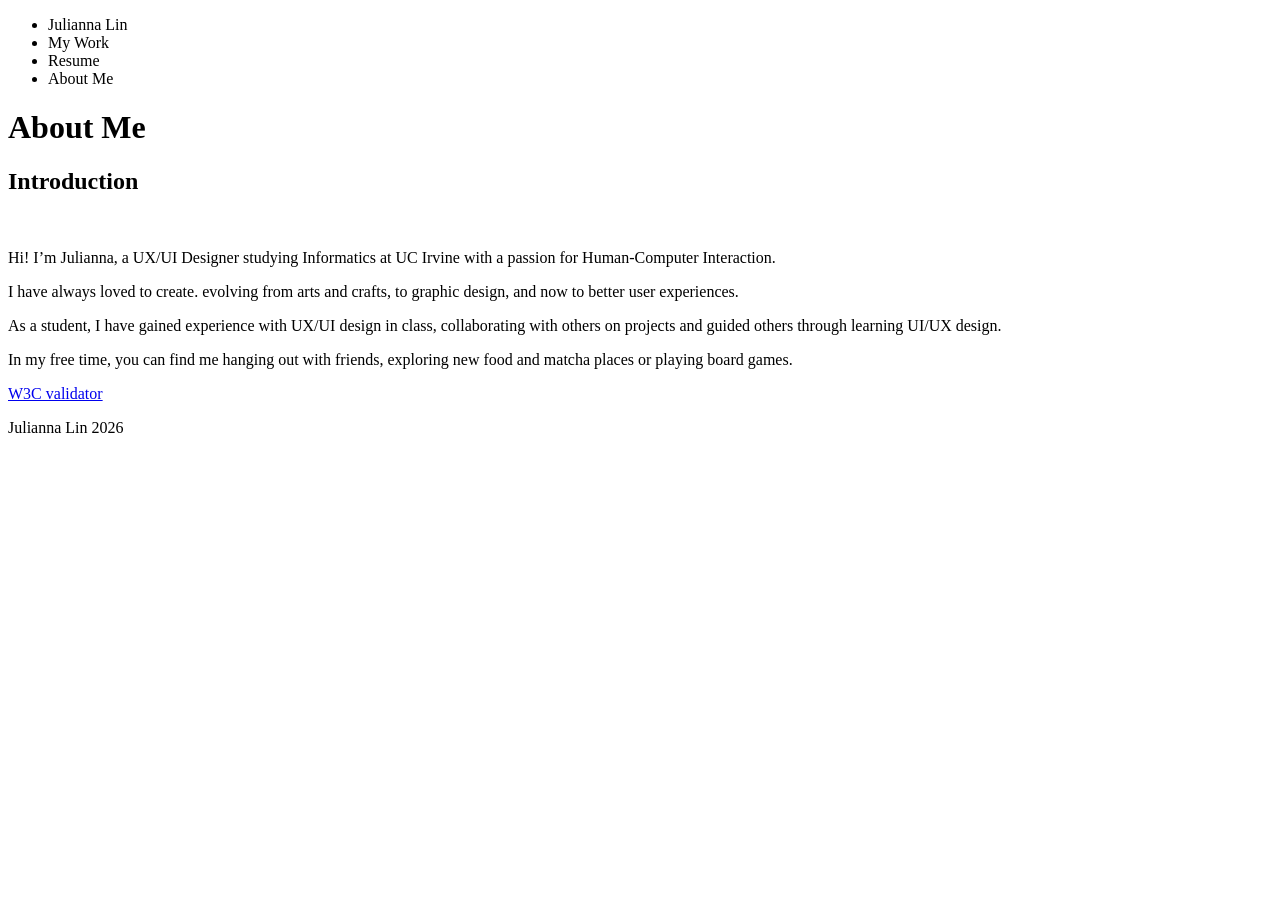
==== aboutme.html @ bf9347bb "added to about me and home page" ====
<!doctype html>
<html lang="en">

<!--
WRITTEN BY: Julianna Lin
EMAIL: juliayl6@uci.edu
-->

<head>
  <meta charset="utf-8">
  <meta name="author" content="Julianna Lin">
  <meta name="description" content="Julianna Lin's Portfolio">
   <!-- you would link to an external stylesheet here! -->
   <!-- you would also link to Bootstrap here! -->
  <title>Julianna Lin: Home</title>
</head>
<body>
    <nav>
        <ul>
            <li>Julianna Lin</li>
            <li>My Work </li>
            <li>Resume</li>
            <li>About Me</li>
        </ul>

    </nav>


    <div> 
    <h1>About Me</h1>
    <h2>Introduction</h2>
    <img> <!--add photo here-->
    <p>Hi! I’m Julianna, a UX/UI Designer studying Informatics at UC Irvine with a passion for Human-Computer Interaction.</p>
    <p>I have always loved to create. evolving from arts and crafts, to graphic design, and now to better user experiences. </p>
    <p>As a student, I have gained experience with UX/UI design in class, collaborating with others on projects and guided others through learning UI/UX design. </p>
    <p>In my free time, you can find me hanging out with friends, exploring new food and matcha places or playing board games.</p>
    </div>

  <p>
    <a href="http://validator.w3.org/check?uri=referer">
       W3C validator
    </a>
  </p>
</body>
<footer>
    <p>Julianna Lin 2026</p>

</footer>

</html>
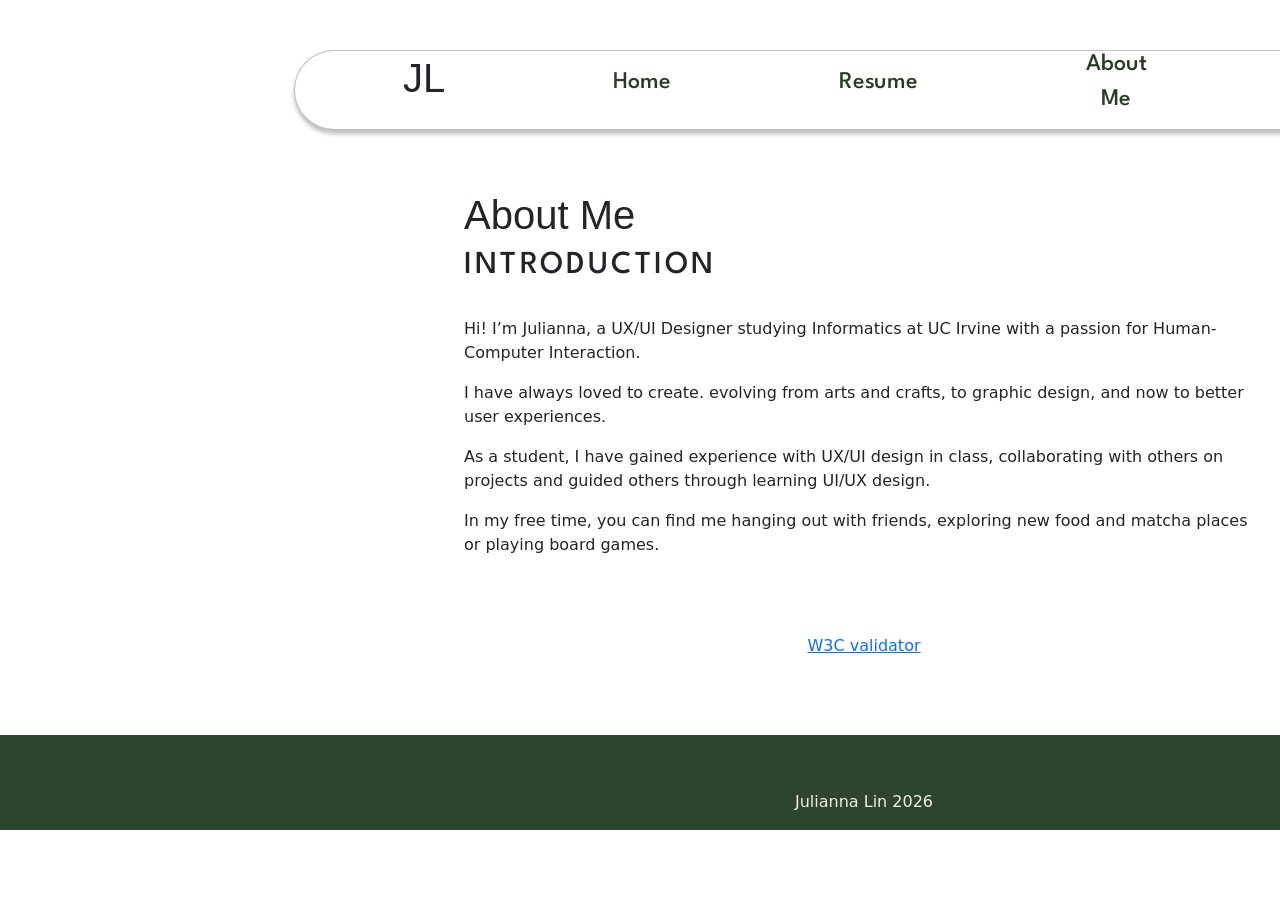
==== commit 8ddf3129: "commit" ====
--- a/aboutme.html
+++ b/aboutme.html
@@ -11,18 +11,26 @@
   <meta name="author" content="Julianna Lin">
   <meta name="description" content="Julianna Lin's Portfolio">
    <!-- you would link to an external stylesheet here! -->
+    <link rel="stylesheet" href="css/stylesheet.css">
+    <link rel="preconnect" href="https://fonts.googleapis.com">
+        <link rel="preconnect" href="https://fonts.gstatic.com" crossorigin>
+        <link href="https://fonts.googleapis.com/css2?family=Chewy&family=Inter:ital,opsz,wght@0,14..32,100..900;1,14..32,100..900&display=swap" rel="stylesheet">
+
+        <link rel="preconnect" href="https://fonts.googleapis.com">
+        <link rel="preconnect" href="https://fonts.gstatic.com" crossorigin>
+        <link href="https://fonts.googleapis.com/css2?family=Chewy&family=Inter:ital,opsz,wght@0,14..32,100..900;1,14..32,100..900&family=League+Spartan:wght@100..900&display=swap" rel="stylesheet">
    <!-- you would also link to Bootstrap here! -->
+    <link rel = "stylesheet" href = "bootstrap-5.3.8-dist/css/bootstrap.min.css">
   <title>Julianna Lin: Home</title>
 </head>
 <body>
-    <nav>
+    <nav class = "container">  
         <ul>
-            <li>Julianna Lin</li>
-            <li>My Work </li>
-            <li>Resume</li>
-            <li>About Me</li>
+            <li><h1>JL</h1></li>
+            <li><a href="index.html">Home</a></li>
+            <li><a href="">Resume</a></li>
+            <li><a href="aboutme.html">About Me</a></li>
         </ul>
-
     </nav>
 
 
--- a/css/stylesheet.css
+++ b/css/stylesheet.css
@@ -0,0 +1,153 @@
+
+h1 {
+
+    font-family: 'Chewy', sans-serif;
+    color: 2E452D;
+    font-size: 6.25rem;
+    font-style: normal;
+    font-weight: 400;
+    line-height: normal;
+}
+h2 {
+    color: #FFF;
+    font-family: "League Spartan";
+    font-size: 2rem;
+    font-style: normal;
+    font-weight: 700;
+    line-height: normal;
+    letter-spacing: 0.2rem;
+    text-transform: uppercase;
+    align-self: stretch;
+}
+
+body {
+    background-color: #FFFEF3;
+    display: inline-flex;
+    padding-top: 3.125rem;
+    flex-direction: column;
+    align-items: center;
+    gap: 3.8125rem;
+
+}
+
+.hero_intro {
+    display: flex;
+    padding: 1.875rem 11.25rem;
+    justify-content: center;
+    align-items: flex-start;
+    gap: 0.625rem;
+    align-self: stretch;
+
+
+}
+.intro_card {
+    display: flex;
+    padding: 5rem 4.5rem;
+    justify-content: space-between;
+    align-items: center;
+    flex: 1 0 0;
+    align-self: stretch;
+
+    border-radius: 1.875rem;
+    background: #7C8E6A;
+    box-shadow: 0 4px 4px 0 rgba(0, 0, 0, 0.25);
+    display: flex;
+    
+}
+
+.left_section {
+    display: flex;
+    flex-direction: column;
+    align-items: flex-start;
+    gap: 1.9375rem;
+    flex: 1 0 0;
+    color: #FFFEF3;
+
+}
+
+img {
+    max-width: 100%; /* Ensures the image doesn't exceed the container's width */
+    height: auto;    /* Maintains the image's aspect ratio */
+    background: url(<path-to-image>) lightgray 50% / contain no-repeat;
+
+}
+
+.button {
+    display: flex;
+    padding: 1.12581rem 1.50106rem;
+    justify-content: center;
+    align-items: center;
+    gap: 0.75056rem;
+    border-radius: 1.20088rem;
+    border: 3px solid #F1F0E1;
+    background: #7C8E6A;
+    
+}
+p {
+    max-width: 800px;
+}
+
+/*NAV BAR STYLING*/
+nav {
+    display: flex;
+    height: 5rem;
+    padding: 0 4rem;
+    justify-content: space-between;
+    align-items: center;
+    flex: 1 0 0;
+    border-radius: 2.5rem;
+    border: 1px solid rgba(0, 0, 0, 0.25);
+
+    background: #FFF;
+    box-shadow: 0 4px 4px 0 rgba(0, 0, 0, 0.25);
+
+}
+nav ul {
+    list-style-type: none;
+    display: flex;
+    align-items: center;
+    gap: 2.5rem;
+    display: flex;
+width: 21.3125rem;
+justify-content: space-between;
+align-items: center;
+}
+
+nav ul li{
+    font-family: "League Spartan";
+    display: flex;
+    height: 5rem;
+    padding: 0 4rem;
+    justify-content: space-between;
+    align-items: center;
+    flex: 1 0 0;
+
+}
+
+nav ul a{
+    color: #2A3B27;
+    text-align: center;
+    font-family: "League Spartan";
+    font-size: 1.5rem;
+    font-style: normal;
+    font-weight: 500;
+    line-height: 145%; /* 2.175rem */
+    letter-spacing: -0.0075rem;
+    text-transform: capitalize;
+    text-decoration: none;
+
+}
+
+/*footer styling*/
+footer {
+    background-color: #2E452D;
+    display: flex;
+    width: 108rem;
+    padding-top: 3.4375rem;
+    flex-direction: column;
+    align-items: center;
+    gap: 0.625rem;
+}
+footer p {
+    color:#F1F0E1;
+}
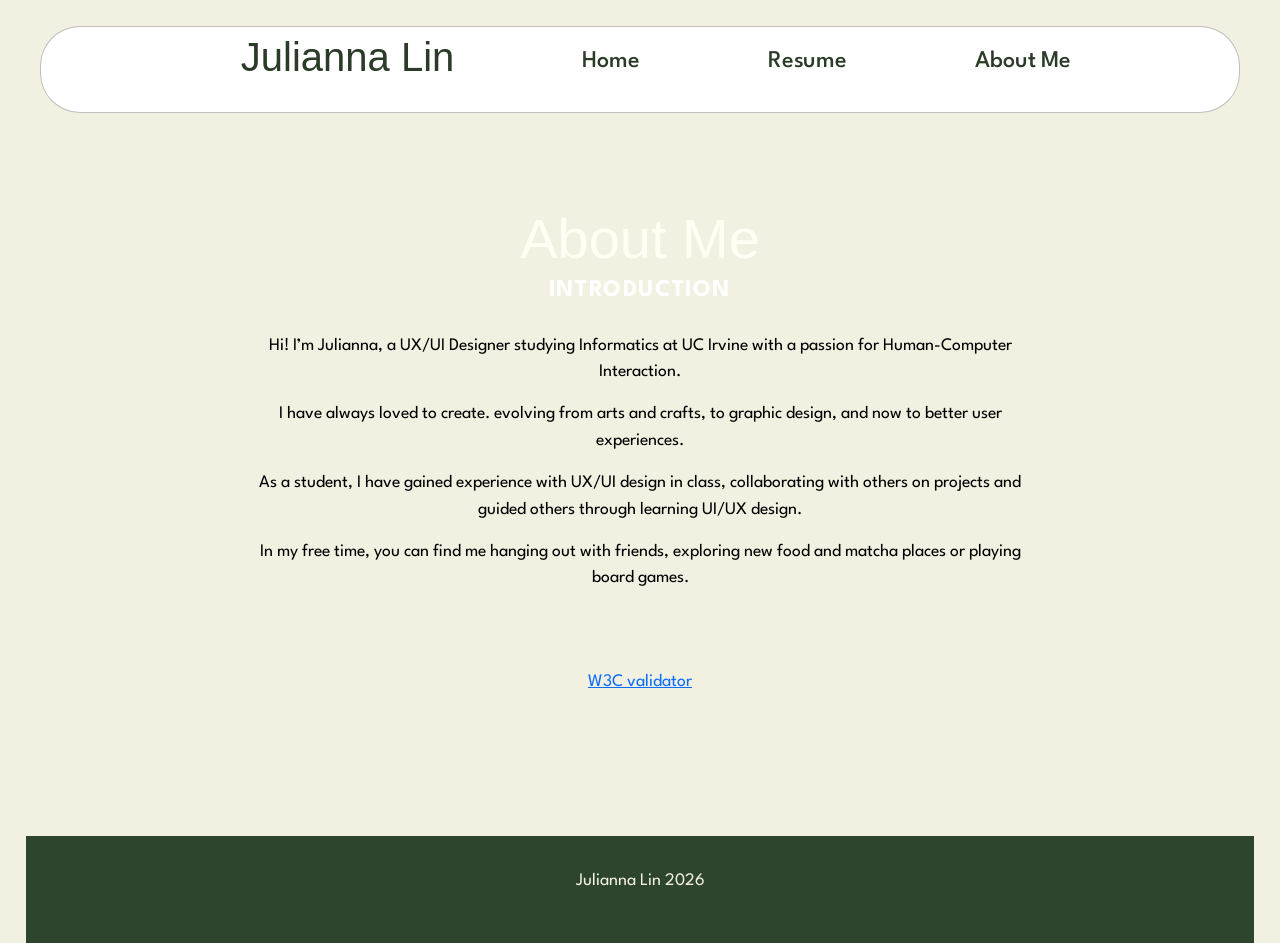
==== commit 2f3d2404: "fixed nav bar, made everything more responsive" ====
--- a/aboutme.html
+++ b/aboutme.html
@@ -10,8 +10,11 @@
   <meta charset="utf-8">
   <meta name="author" content="Julianna Lin">
   <meta name="description" content="Julianna Lin's Portfolio">
+  <!-- you would also link to Bootstrap here! -->
+    <link rel = "stylesheet" href = "bootstrap-5.3.8-dist/css/bootstrap.min.css">
    <!-- you would link to an external stylesheet here! -->
     <link rel="stylesheet" href="css/stylesheet.css">
+    <link rel="stylesheet" href="css/about.css">
     <link rel="preconnect" href="https://fonts.googleapis.com">
         <link rel="preconnect" href="https://fonts.gstatic.com" crossorigin>
         <link href="https://fonts.googleapis.com/css2?family=Chewy&family=Inter:ital,opsz,wght@0,14..32,100..900;1,14..32,100..900&display=swap" rel="stylesheet">
@@ -19,14 +22,13 @@
         <link rel="preconnect" href="https://fonts.googleapis.com">
         <link rel="preconnect" href="https://fonts.gstatic.com" crossorigin>
         <link href="https://fonts.googleapis.com/css2?family=Chewy&family=Inter:ital,opsz,wght@0,14..32,100..900;1,14..32,100..900&family=League+Spartan:wght@100..900&display=swap" rel="stylesheet">
-   <!-- you would also link to Bootstrap here! -->
-    <link rel = "stylesheet" href = "bootstrap-5.3.8-dist/css/bootstrap.min.css">
+   
   <title>Julianna Lin: Home</title>
 </head>
 <body>
-    <nav class = "container">  
-        <ul>
-            <li><h1>JL</h1></li>
+    <nav class = "navbar">  
+        <ul class = "mynav">
+            <li><h3 class = "nav-logo">Julianna Lin</h3></li>
             <li><a href="index.html">Home</a></li>
             <li><a href="">Resume</a></li>
             <li><a href="aboutme.html">About Me</a></li>
--- a/css/stylesheet.css
+++ b/css/stylesheet.css
@@ -1,9 +1,8 @@
 
 h1 {
-
     font-family: 'Chewy', sans-serif;
-    color: 2E452D;
-    font-size: 6.25rem;
+    color: #FFFEF3;
+    font-size: 3em;
     font-style: normal;
     font-weight: 400;
     line-height: normal;
@@ -20,27 +19,49 @@
     align-self: stretch;
 }
 
+h3 {
+    color: #2A3B27;
+    font-family: Chewy;
+    font-size: 4rem;
+    font-style: normal;
+    font-weight: 400;
+    line-height: normal;
+    text-align: center;
+
+}
 body {
-    background-color: #FFFEF3;
+    background-color: #F1F0E1;
     display: inline-flex;
-    padding-top: 3.125rem;
+    padding-top: 0;
     flex-direction: column;
     align-items: center;
     gap: 3.8125rem;
+    margin: 0;
+    padding: 2%;
+    font-family: Arial, sans-serif;
+    width: 100%;
+    text-align: center;
+    height:fit-content;
+    padding-bottom: 0;
+}
+
+.content {
+    margin: 30px;
+    max-width: 800px;
 
 }
 
 .hero_intro {
     display: flex;
-    padding: 1.875rem 11.25rem;
     justify-content: center;
     align-items: flex-start;
     gap: 0.625rem;
     align-self: stretch;
-
+    width: 100%;
 
 }
 .intro_card {
+    flex-wrap: wrap;
     display: flex;
     padding: 5rem 4.5rem;
     justify-content: space-between;
@@ -51,24 +72,23 @@
     border-radius: 1.875rem;
     background: #7C8E6A;
     box-shadow: 0 4px 4px 0 rgba(0, 0, 0, 0.25);
-    display: flex;
+    gap: 10px; 
     
 }
 
 .left_section {
     display: flex;
     flex-direction: column;
-    align-items: flex-start;
     gap: 1.9375rem;
     flex: 1 0 0;
     color: #FFFEF3;
+    width: 50%;
 
 }
 
 img {
     max-width: 100%; /* Ensures the image doesn't exceed the container's width */
     height: auto;    /* Maintains the image's aspect ratio */
-    background: url(<path-to-image>) lightgray 50% / contain no-repeat;
 
 }
 
@@ -78,45 +98,102 @@
     justify-content: center;
     align-items: center;
     gap: 0.75056rem;
-    border-radius: 1.20088rem;
     border: 3px solid #F1F0E1;
     background: #7C8E6A;
     
 }
+.viewbutton {
+    border-radius: 10px;
+    display: flex;
+    padding: 2% 4%;
+    justify-content: center;
+    align-items: center;
+    gap: 0.75056rem;
+    border: 3px solid #F1F0E1;
+    background-color: transparent;
+
+}
+.viewbutton:hover {
+    background-color: #7C8E6A;
+    color:#F1F0E1
+}
+.left_project h1 {
+    color:#2A3B27
+
+}
+.left_project {
+    display: flex;
+    flex-direction: column;
+    align-items:flex-start;
+    flex: 1 0 0;
+    width: 50%;
+
+}
+.projectCard {
+    display: flex;
+    padding: 1.5rem 4%;
+    justify-content: space-between;
+    align-items: center;
+    align-self: stretch;
+    border-radius: 1rem;
+    border: 3px solid #C0CCAC;
+    background: #FFF;
+    max-width: 800px;
+    gap: 0.525rem;
+    width: 100%;
+    flex-wrap: wrap;
+
+}
+.work {
+    margin: 3em;
+}
+
 p {
     max-width: 800px;
+    color: #000;
+    flex: 1 1 0;
+    font-family: "League Spartan", sans-serif;
+
 }
 
 /*NAV BAR STYLING*/
-nav {
-    display: flex;
-    height: 5rem;
-    padding: 0 4rem;
-    justify-content: space-between;
-    align-items: center;
-    flex: 1 0 0;
+
+.navbar {
+    display: flex;
+    justify-content:center;
+    align-items: center;
+    position:relative;
+    flex: 1 1 0;
     border-radius: 2.5rem;
     border: 1px solid rgba(0, 0, 0, 0.25);
-
-    background: #FFF;
-    box-shadow: 0 4px 4px 0 rgba(0, 0, 0, 0.25);
+    background-color: #FFF;
+    width: 100%;
+    height:fit-content;
+    white-space: nowrap;
+
+}
+
+.nav-logo h3 {
+    font-family: 'Chewy', sans-serif;
+    color: #2E452D;
+    font-size: 4rem;
+
 
 }
 nav ul {
     list-style-type: none;
     display: flex;
     align-items: center;
-    gap: 2.5rem;
-    display: flex;
-width: 21.3125rem;
-justify-content: space-between;
-align-items: center;
+    display: flex;
+    width: auto;
+    justify-content: space-between;
+    align-items: center;
 }
 
 nav ul li{
     font-family: "League Spartan";
     display: flex;
-    height: 5rem;
+    height: fit-content;
     padding: 0 4rem;
     justify-content: space-between;
     align-items: center;
@@ -131,13 +208,45 @@
     font-size: 1.5rem;
     font-style: normal;
     font-weight: 500;
-    line-height: 145%; /* 2.175rem */
+    line-height: 145%;
     letter-spacing: -0.0075rem;
     text-transform: capitalize;
     text-decoration: none;
-
-}
-
+    float: left;
+    display: block;
+    white-space: nowrap; 
+
+} 
+
+
+@media screen and (max-width: 700px) {
+    .mynav {
+        /* Allow height to grow automatically when items stack */
+        height: fit-content; 
+        flex-direction: column; /* Stack Logo and Links vertically */
+        padding: .01rem;
+        width:100%;
+    }
+
+    .nav-links {
+        flex-direction: column; /* Stack links vertically */
+        gap: 1rem;
+        margin-top: 1rem;
+        width: 100%;
+        text-align: center;
+    }
+
+    .nav-logo h3{
+        font-size: 2rem;
+
+    }
+}
+/* Tablet / Laptop screens (approx 1024px and below) */
+@media screen and (max-width: 1024px) {
+    nav ul li {
+        padding: 0 1.5rem; /* Drastically reduce padding from 4rem to 1.5rem */
+    }
+}
 /*footer styling*/
 footer {
     background-color: #2E452D;
@@ -150,4 +259,49 @@
 }
 footer p {
     color:#F1F0E1;
+}
+
+/*images*/
+.image-container {
+  width: 200px;
+  height: 300px;
+  /* Optional: add a background color to see the container size */
+  background-color: transparent; 
+  border-radius: 10%;
+  overflow: hidden;
+  
+}
+
+.portrait-img {
+  width: 100%;
+  height: 100%;
+  object-fit: contain; /* Scales the image to fit the container without stretching or clipping */
+  border-radius: 16px;
+
+}
+
+@media screen and (min-width:300px) {
+    .image-container {
+        width: 100%;
+        height: 100%;
+
+    }
+}
+
+/* Styles for tablets (min-width: 768px) */
+@media screen and (min-width: 768px) {
+  .image-container {
+    width: 300px; /* Fixed width for tablets */
+    height: 450px; /* Fixed height for tablets */
+    display: flex;
+
+  }
+}
+
+/* Styles for another specific viewport size, e.g., desktops (min-width: 1024px) */
+@media screen and (min-width: 1024px) {
+  .image-container {
+    width: 400px; /* Fixed width for desktops */
+    height: 600px; /* Fixed height for desktops */
+  }
 }
--- a/css/about.css
+++ b/css/about.css
@@ -0,0 +1,138 @@
+
+body {
+    background-color: #F1F0E1;
+    font-family: Arial, sans-serif;
+    color: #000;
+}
+
+h1 {
+    font-family: 'Chewy', sans-serif;
+    color: #FFFEF3; /* Hero section */
+    font-size: 3.5rem; 
+    font-weight: 400;
+}
+
+h2 {
+    font-family: "League Spartan", sans-serif;
+    font-size: 1.5rem;
+    font-weight: 700;
+    letter-spacing: 0.1rem;
+    text-transform: uppercase;
+}
+
+h3 {
+    font-family: 'Chewy', sans-serif;
+    font-size: 2.5rem;
+    font-weight: 400;
+}
+
+p {
+    font-family: "League Spartan", sans-serif;
+    font-size: 1.1rem;
+}
+
+/* Navbar Styling */
+.navbar {
+    border: 1px solid rgba(0, 0, 0, 0.25);
+    max-width: 1200px;
+    margin: 0 2rem 2rem 2rem;
+}
+
+.nav-logo h3 {
+    color: #2E452D;
+    font-size: 2.5rem; 
+    margin: 0;
+}
+
+.nav-link {
+    color: #2A3B27;
+    font-family: "League Spartan";
+    font-size: 1.25rem;
+    font-weight: 500;
+}
+
+.intro_card {
+    background: #7C8E6A;
+    border-radius: 1.875rem;
+    box-shadow: 0 4px 4px 0 rgba(0, 0, 0, 0.25);
+    color: #FFFEF3;
+}
+
+.intro_card h1, 
+.intro_card h2 {
+    color: #FFFEF3; 
+}
+
+.projectCard {
+    background: #FFF;
+    border-radius: 1rem;
+    border: 3px solid #C0CCAC;
+}
+
+.left_project h2 {
+    color: #000;
+    font-size: 1.2rem;
+    opacity: 0.7;
+}
+
+.left_project h3 {
+    color: #2A3B27;
+}
+
+/* Buttons */
+.viewbutton {
+    display: inline-block;
+    padding: 0.8rem 1.5rem;
+    border-radius: 10px;
+    border: 3px solid #7C8E6A;
+    background-color: transparent;
+    font-family: "League Spartan";
+    font-weight: 600;
+    cursor: pointer;
+    transition: all 0.3s ease;
+}
+
+.viewbutton:hover {
+    background-color: #7C8E6A;
+    color: #FFF !important;
+}
+
+/* Images */
+.image-container {
+    width: 100%;
+    max-width: 400px;
+    border-radius: 16px;
+    overflow: hidden;
+}
+
+.portrait-img {
+    width: 100%;
+    height: auto;
+    object-fit: cover;
+    border-radius: 16px;
+}
+
+/* Footer */
+footer {
+    background-color: #2E452D;
+    width: 100%; 
+    padding: 2rem 0;
+    margin-top: 4rem;
+    text-align: center;
+}
+
+footer p {
+    color: #F1F0E1;
+}
+
+
+
+@media screen and (max-width: 768px) {
+    h1 { font-size: 2.5rem; }
+    h2 { font-size: 1.2rem; }
+    h3 { font-size: 2rem; }
+    
+    .nav-logo h3 {
+        font-size: 2rem;
+    }
+}
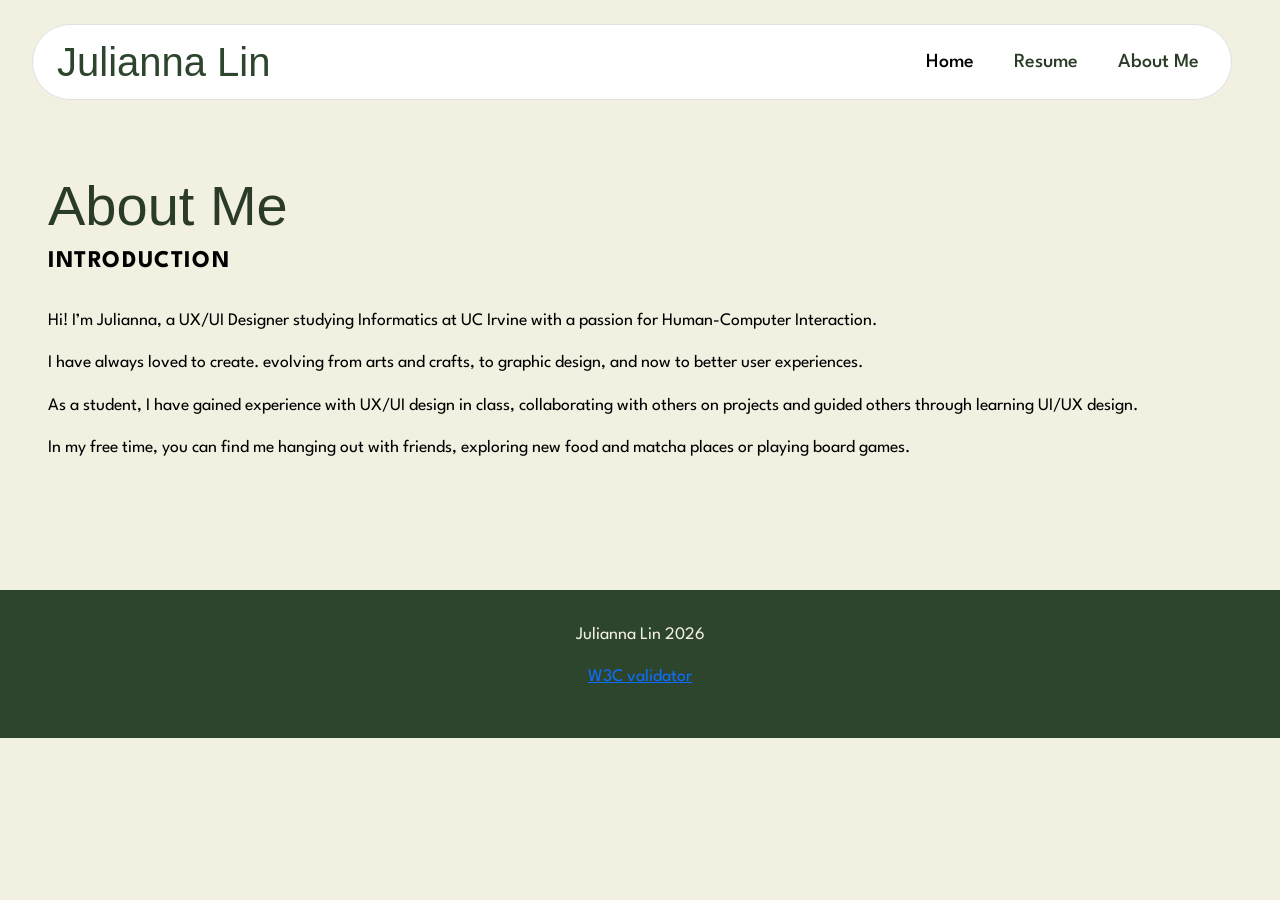
==== commit ea924368: "added responsive sizing for mobile" ====
--- a/aboutme.html
+++ b/aboutme.html
@@ -10,10 +10,11 @@
   <meta charset="utf-8">
   <meta name="author" content="Julianna Lin">
   <meta name="description" content="Julianna Lin's Portfolio">
+  <meta name = "viewport" content = "width=device-width, initial-scale = 1">
   <!-- you would also link to Bootstrap here! -->
     <link rel = "stylesheet" href = "bootstrap-5.3.8-dist/css/bootstrap.min.css">
    <!-- you would link to an external stylesheet here! -->
-    <link rel="stylesheet" href="css/stylesheet.css">
+
     <link rel="stylesheet" href="css/about.css">
     <link rel="preconnect" href="https://fonts.googleapis.com">
         <link rel="preconnect" href="https://fonts.gstatic.com" crossorigin>
@@ -22,39 +23,60 @@
         <link rel="preconnect" href="https://fonts.googleapis.com">
         <link rel="preconnect" href="https://fonts.gstatic.com" crossorigin>
         <link href="https://fonts.googleapis.com/css2?family=Chewy&family=Inter:ital,opsz,wght@0,14..32,100..900;1,14..32,100..900&family=League+Spartan:wght@100..900&display=swap" rel="stylesheet">
+    <link rel="stylesheet" href="css/about.css">
    
   <title>Julianna Lin: Home</title>
 </head>
 <body>
-    <nav class = "navbar">  
-        <ul class = "mynav">
-            <li><h3 class = "nav-logo">Julianna Lin</h3></li>
-            <li><a href="index.html">Home</a></li>
-            <li><a href="">Resume</a></li>
-            <li><a href="aboutme.html">About Me</a></li>
-        </ul>
+    <nav class="navbar navbar-expand-lg navbar-light bg-white my-4 rounded-pill border">
+        <div class="container-fluid px-4">
+            <a class="navbar-brand nav-logo" href="#">
+                <h3>Julianna Lin</h3>
+            </a>
+            
+            <button class="navbar-toggler" type="button" data-bs-toggle="collapse" data-bs-target="#navbarNav" aria-controls="navbarNav" aria-expanded="false" aria-label="Toggle navigation">
+                <span class="navbar-toggler-icon"></span>
+            </button>
+
+            <div class="collapse navbar-collapse justify-content-end" id="navbarNav">
+                <ul class="navbar-nav gap-lg-4 text-center">
+                    <li class="nav-item">
+                        <a class="nav-link active" href="index.html">Home</a>
+                    </li>
+                    <li class="nav-item">
+                        <a class="nav-link" href="#">Resume</a>
+                    </li>
+                    <li class="nav-item">
+                        <a class="nav-link" href="aboutme.html">About Me</a>
+                    </li>
+                </ul>
+            </div>
+        </div>
     </nav>
 
 
-    <div> 
-    <h1>About Me</h1>
-    <h2>Introduction</h2>
-    <img> <!--add photo here-->
-    <p>Hi! I’m Julianna, a UX/UI Designer studying Informatics at UC Irvine with a passion for Human-Computer Interaction.</p>
-    <p>I have always loved to create. evolving from arts and crafts, to graphic design, and now to better user experiences. </p>
-    <p>As a student, I have gained experience with UX/UI design in class, collaborating with others on projects and guided others through learning UI/UX design. </p>
-    <p>In my free time, you can find me hanging out with friends, exploring new food and matcha places or playing board games.</p>
+
+    <div class = "aboutsection"> 
+        <h1 style = "color: #2A3B27;">About Me</h1>
+        <h2>Introduction</h2>
+        <img> <!--add photo here-->
+        <p>Hi! I’m Julianna, a UX/UI Designer studying Informatics at UC Irvine with a passion for Human-Computer Interaction.</p>
+        <p>I have always loved to create. evolving from arts and crafts, to graphic design, and now to better user experiences. </p>
+        <p>As a student, I have gained experience with UX/UI design in class, collaborating with others on projects and guided others through learning UI/UX design. </p>
+        <p>In my free time, you can find me hanging out with friends, exploring new food and matcha places or playing board games.</p>
     </div>
 
-  <p>
+  
+</body>
+<footer>
+    <p>Julianna Lin 2026</p>
+    <p>
     <a href="http://validator.w3.org/check?uri=referer">
        W3C validator
     </a>
   </p>
-</body>
-<footer>
-    <p>Julianna Lin 2026</p>
 
 </footer>
+<script src="https://cdn.jsdelivr.net/npm/bootstrap@5.3.2/dist/js/bootstrap.bundle.min.js"></script>
 
 </html>
--- a/css/about.css
+++ b/css/about.css
@@ -79,6 +79,11 @@
     color: #2A3B27;
 }
 
+.aboutsection {
+    padding: 3em;
+
+}
+
 /* Buttons */
 .viewbutton {
     display: inline-block;
@@ -96,7 +101,10 @@
     background-color: #7C8E6A;
     color: #FFF !important;
 }
+.rowbuttons {
+    color:blue;
 
+}
 /* Images */
 .image-container {
     width: 100%;
@@ -135,4 +143,30 @@
     .nav-logo h3 {
         font-size: 2rem;
     }
+
+    .projectCard {
+        margin: 3em;
+    }
+
+
+}
+
+@media screen and (max-width: 450px) {
+    /*phone*/
+    h1 { font-size: 2.5rem; }
+    h2 { font-size: 1.2rem; }
+    h3 { font-size: 2rem; }
+    
+    .nav-logo h3 {
+        font-size: 2rem;
+    }
+
+    .projectCard {
+        margin: 2em;
+    }
+    .intro_card {
+        margin: 2em;
+    }
+
+
 }
--- a/css/about.css
+++ b/css/about.css
@@ -79,6 +79,11 @@
     color: #2A3B27;
 }
 
+.aboutsection {
+    padding: 3em;
+
+}
+
 /* Buttons */
 .viewbutton {
     display: inline-block;
@@ -96,7 +101,10 @@
     background-color: #7C8E6A;
     color: #FFF !important;
 }
+.rowbuttons {
+    color:blue;
 
+}
 /* Images */
 .image-container {
     width: 100%;
@@ -135,4 +143,30 @@
     .nav-logo h3 {
         font-size: 2rem;
     }
+
+    .projectCard {
+        margin: 3em;
+    }
+
+
+}
+
+@media screen and (max-width: 450px) {
+    /*phone*/
+    h1 { font-size: 2.5rem; }
+    h2 { font-size: 1.2rem; }
+    h3 { font-size: 2rem; }
+    
+    .nav-logo h3 {
+        font-size: 2rem;
+    }
+
+    .projectCard {
+        margin: 2em;
+    }
+    .intro_card {
+        margin: 2em;
+    }
+
+
 }
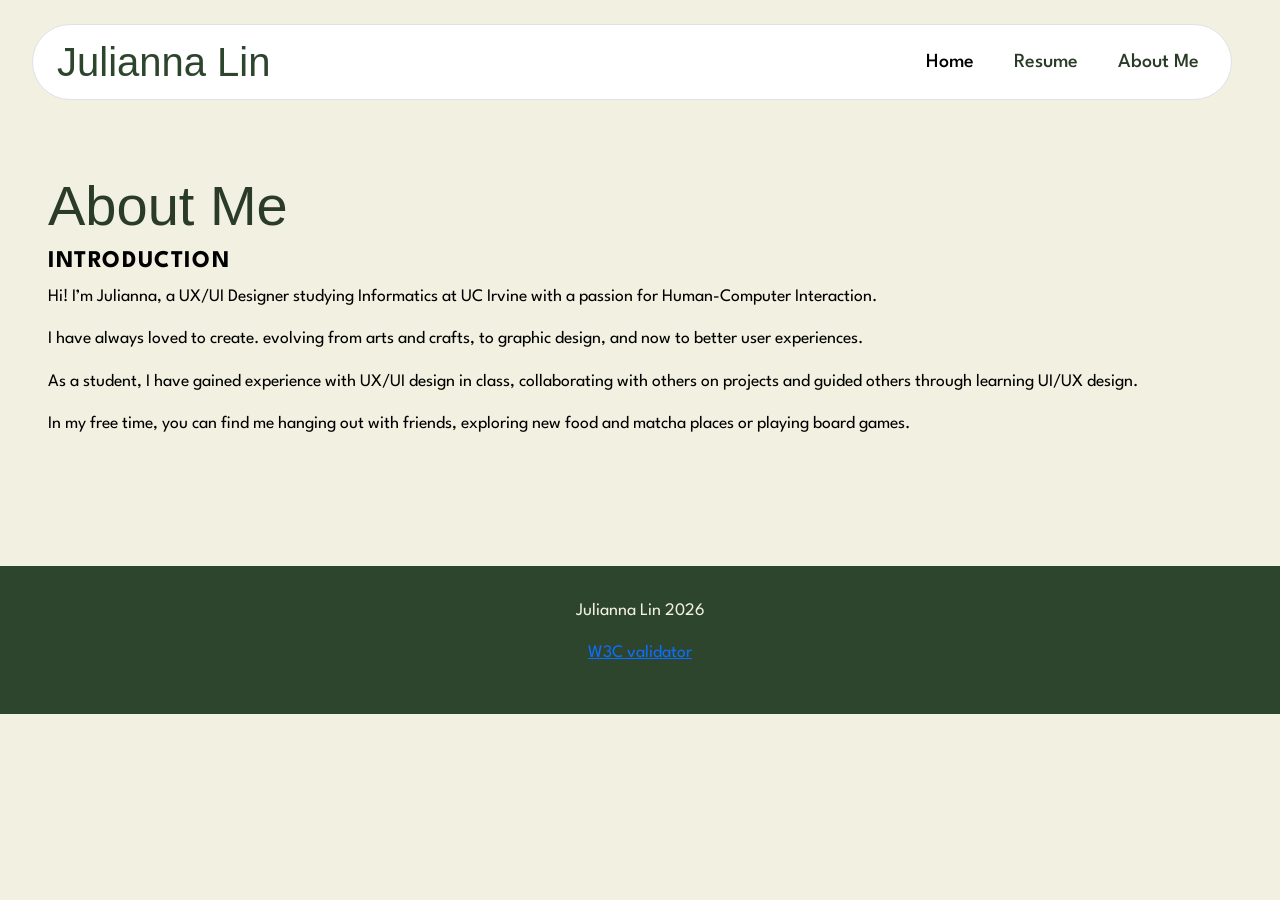
==== commit a1caa691: "finishing changes" ====
--- a/aboutme.html
+++ b/aboutme.html
@@ -44,7 +44,7 @@
                         <a class="nav-link active" href="index.html">Home</a>
                     </li>
                     <li class="nav-item">
-                        <a class="nav-link" href="#">Resume</a>
+                        <a class="nav-link" href="https://drive.google.com/file/d/1GRPwN3dDpVvSD2RzSdVr0kmDmrTV7YCr/view?usp=sharing" target="_blank" rel="noopener noreferrer">Resume</a>
                     </li>
                     <li class="nav-item">
                         <a class="nav-link" href="aboutme.html">About Me</a>
@@ -59,7 +59,6 @@
     <div class = "aboutsection"> 
         <h1 style = "color: #2A3B27;">About Me</h1>
         <h2>Introduction</h2>
-        <img> <!--add photo here-->
         <p>Hi! I’m Julianna, a UX/UI Designer studying Informatics at UC Irvine with a passion for Human-Computer Interaction.</p>
         <p>I have always loved to create. evolving from arts and crafts, to graphic design, and now to better user experiences. </p>
         <p>As a student, I have gained experience with UX/UI design in class, collaborating with others on projects and guided others through learning UI/UX design. </p>
@@ -67,7 +66,6 @@
     </div>
 
   
-</body>
 <footer>
     <p>Julianna Lin 2026</p>
     <p>
@@ -78,5 +76,6 @@
 
 </footer>
 <script src="https://cdn.jsdelivr.net/npm/bootstrap@5.3.2/dist/js/bootstrap.bundle.min.js"></script>
+</body>
 
 </html>
--- a/css/about.css
+++ b/css/about.css
@@ -84,27 +84,28 @@
 
 }
 
-/* Buttons */
-.viewbutton {
-    display: inline-block;
-    padding: 0.8rem 1.5rem;
-    border-radius: 10px;
-    border: 3px solid #7C8E6A;
-    background-color: transparent;
-    font-family: "League Spartan";
+
+.button-link {
+    display: inline-block; 
+    text-decoration: none; 
+    
+    background-color: #7C8E6A; 
+    color: #FFFEF3;        
+    
+    padding: 10px 20px; 
+    border:none;
+    border-radius: 5px;
+    font-family: "League Spartan", sans-serif;
     font-weight: 600;
-    cursor: pointer;
-    transition: all 0.3s ease;
+    text-align: center;
+    transition: background-color 0.3s ease;
 }
 
-.viewbutton:hover {
-    background-color: #7C8E6A;
-    color: #FFF !important;
+.button-link:hover {
+    background-color: #5a6b4d;
+    color: #FFFFFF;
 }
-.rowbuttons {
-    color:blue;
 
-}
 /* Images */
 .image-container {
     width: 100%;
--- a/css/about.css
+++ b/css/about.css
@@ -84,27 +84,28 @@
 
 }
 
-/* Buttons */
-.viewbutton {
-    display: inline-block;
-    padding: 0.8rem 1.5rem;
-    border-radius: 10px;
-    border: 3px solid #7C8E6A;
-    background-color: transparent;
-    font-family: "League Spartan";
+
+.button-link {
+    display: inline-block; 
+    text-decoration: none; 
+    
+    background-color: #7C8E6A; 
+    color: #FFFEF3;        
+    
+    padding: 10px 20px; 
+    border:none;
+    border-radius: 5px;
+    font-family: "League Spartan", sans-serif;
     font-weight: 600;
-    cursor: pointer;
-    transition: all 0.3s ease;
+    text-align: center;
+    transition: background-color 0.3s ease;
 }
 
-.viewbutton:hover {
-    background-color: #7C8E6A;
-    color: #FFF !important;
+.button-link:hover {
+    background-color: #5a6b4d;
+    color: #FFFFFF;
 }
-.rowbuttons {
-    color:blue;
 
-}
 /* Images */
 .image-container {
     width: 100%;
